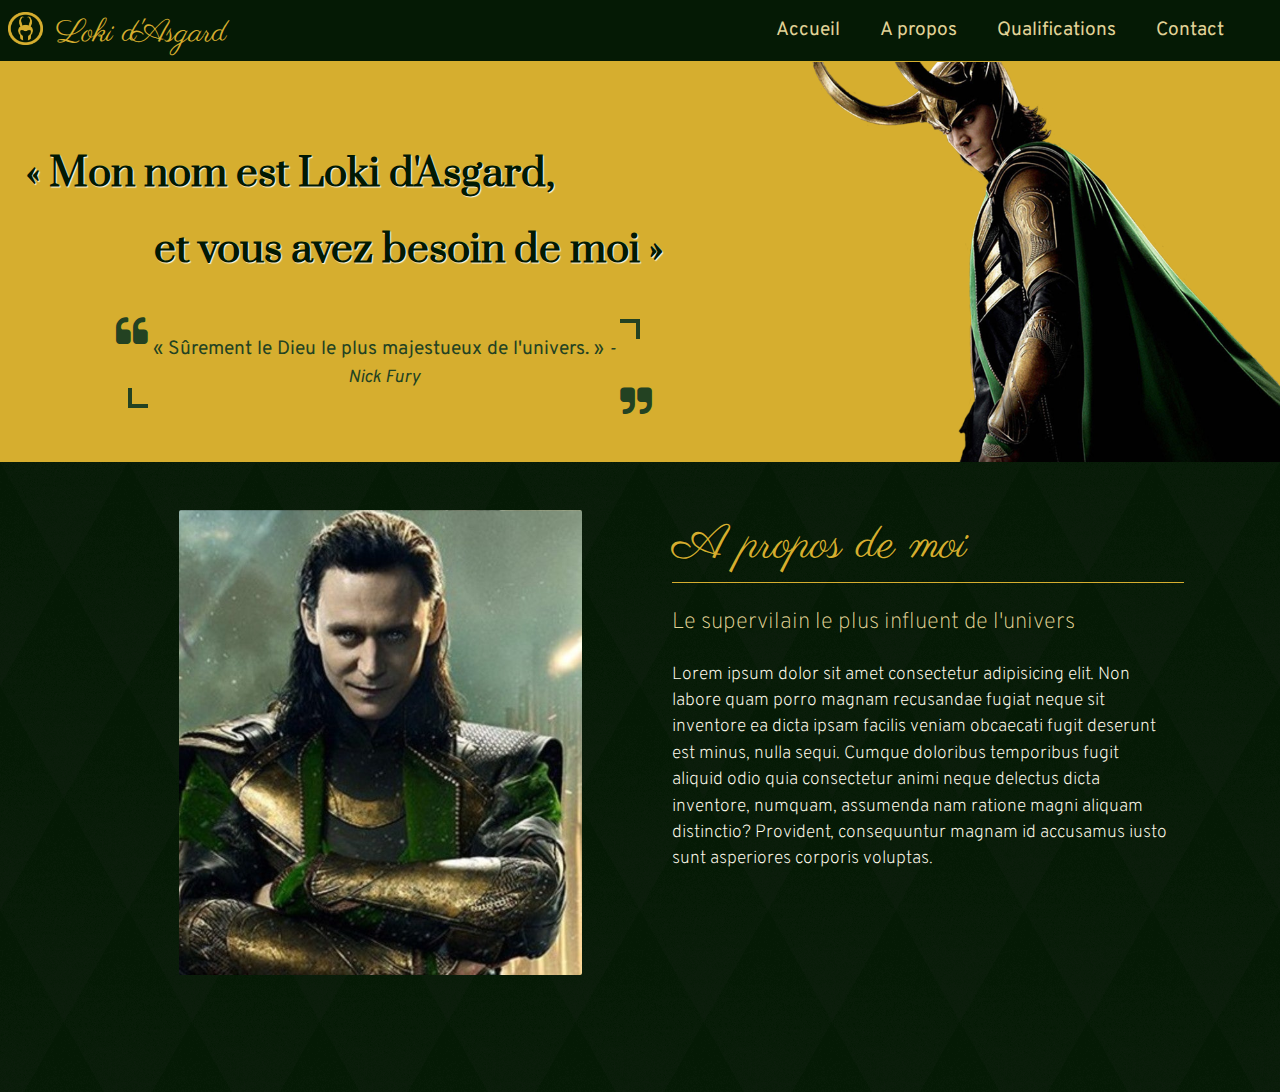
==== index.html @ 4acfa319 "changed quote box" ====
<!DOCTYPE html>
<html lang="en">

<head>
    <meta charset="UTF-8">
    <meta http-equiv="X-UA-Compatible" content="IE=edge">
    <meta name="viewport" content="width=device-width, initial-scale=1.0">
    <link rel="stylesheet" href="style.css">
    <link rel="stylesheet" href="index.css">
    <title>CV de Loki</title>
    <link href="https://fonts.googleapis.com/css2?family=Parisienne&family=Prata&display=swap" rel="stylesheet">
    <link href="https://fonts.googleapis.com/css2?family=Prata&display=swap" rel="stylesheet">
    <link rel="stylesheet" href="https://maxcdn.bootstrapcdn.com/font-awesome/4.3.0/css/font-awesome.min.css">
</head>

<body>
     <nav>
        <div>
            <img src="image/lokicvlogo.png" alt="Logo" width="35" height="35">

            <h1>Loki d'Asgard</h1>
        </div>


        <ul>
            <li><a href="index.html">Accueil </a></li>
            <li><a href="./index.html#about-me">A propos </a></li>
            <li><a href="experience.html">Qualifications </a></li>
            <li><a href="contact.html">Contact </a></li>
        </ul>
    </nav> 
    <header>
        <div class="headerTitle"><h1>« Mon nom est Loki d'Asgard, <br> <span class="titlePart2">et vous avez besoin de moi »</span></h1></div>
        <div class="headerImg"> 
        </div>
        <div class="quoteSpace">
            <blockquote class="quoteSpace">
                « Sûrement le Dieu le plus majestueux de l'univers. »  
                <cite>-  Nick Fury</cite>
            </blockquote>
        </div>
    </header>
    <main id="main"> 
        <div class="background">
        <section id="about-me">
            <div class="aboutmeImg"></div>
            <div class="about-me">
                <h2>A propos de moi</h2>
                <div class="line"></div>
                <h3>Le supervilain le plus influent de l'univers</h3>
                <p>
                    Lorem ipsum dolor sit amet consectetur adipisicing elit. Non labore quam porro magnam recusandae
                    fugiat
                    neque sit inventore ea dicta ipsam facilis veniam obcaecati fugit deserunt est minus, nulla sequi.
                    Cumque doloribus temporibus fugit aliquid odio quia consectetur animi neque delectus dicta
                    inventore,
                    numquam, assumenda nam ratione magni aliquam distinctio? Provident, consequuntur magnam id accusamus
                    iusto sunt asperiores corporis voluptas.
                </p>
            </div>
        </section>
    </div>
    <footer>

    </footer>
</body>

</html>
---- style.css ----
@import url('https://fonts.googleapis.com/css2?family=Overpass:wght@100;300;400&family=Parisienne&display=swap');

:root {
    --primary-color: #051A05;
    --secondary-color: #d6ae2f;
    --secondary-color-transparent: #d6ae2f22;
    --dark: #021902;
    --light: #FFFBEC;
    --intermediate-green: #234222;
    --intermediate-gold: #E1D397;
    
    --title-font: 'Parisienne', cursive;
    --main-font: 'Overpass', sans-serif;

    --main-font-size: 1.1rem;
    --title-font-size: 3rem;
}

* {
    box-sizing: border-box ;
    line-height: 1.5;
}
html {
    scroll-behavior: smooth;
}
body { 
    margin : 0;
    padding: 0;
    color: var(--light);
    font-family: var(--main-font);
    background-color: var(--dark);
    width: 100%;
}

nav {
    background-color: var(--primary-color);   
    display : flex; 
    align-items: center;
    justify-content: space-between;
    text-align: center;
    width: 100%;
    border-bottom: 1px solid var(--secondary-color);
    position: sticky;
    top: 0;
    z-index: 2;
}

nav div {
    display: flex;
    margin-top: 0.5rem;
}

nav img {
    margin-left: 0.5rem ;
    margin-right: 0.8rem;
    display: flex;
    align-items: center;
    padding-top: 2px;
}

nav h1 { 
    color: var(--secondary-color);
    font-family: var(--title-font);
    font-weight: 100;
    margin: 0px; 
    font-size: 2rem;   
    display:flex ;
    justify-content: flex-start;

}

nav ul {
    display: flex; 
    padding-right: 1rem;
    font-family: var(--main-font);
    color: var(--intermediate-gold);
    justify-content: center;
}

nav ul li {
list-style: none;
padding-right: 2.5rem;
font-family: var(--main-font);
font-size: calc(var(--main-font-size) + 0.1rem);
}
nav ul li a {
    color: var(--intermediate-gold);
    text-decoration: none;
    font-family: var(--main-font);
  }
  nav ul li a:hover {
    font-family: var(--main-font);
    color: var(--secondary-color);
  }
---- index.css ----
* {
    box-sizing: border-box;
}

header {
    display: grid;
    grid-template-columns: 60% 40%;
    grid-template-rows: 60% 40%;
    min-height: 20rem;
    margin: 0;
    width: 100%;
    height: 400px;
    background-color: var(--secondary-color);
}

header div{
    margin-right: 10%;
    height: 8rem;
    width: 32rem;
    /* grid-row: 1 / 2;
    grid-column: 1 / 4; */
    margin-left: 10%;
}

.headerTitle {
    margin-top : clamp(3rem, 2rem, 1rem);
    margin-left: 2vw;
    width: auto;
    grid-row: 1 / 2;
    grid-column: 1 / 4;
}

header h1 {
    font-family : 'Prata', serif;
    font-size : clamp(2rem, 3vw, 3rem);
    color: var(--dark);
    text-shadow: 1px 1px 1px var(--light);
    line-height: 2;
}

.titlePart2 {
    margin-left: clamp(5vw, 10vw, 15vw);
}

div.quoteSpace {
    height: 13vh;
    width: 50vw;
    display: flex;
    align-items: center;
    justify-content: center;
    grid-row: 2 / 3;
    grid-column: 1 / 5;
    margin-left: 5vw;
    margin-top: 0.7rem;
    margin-bottom: 2rem;
}

blockquote.quoteSpace {
    font-size: 1.2rem;
    position: relative; 
    text-align: center;
    padding: 1rem 1.2rem;
    width: 80%; 
    color: var(--intermediate-green);
    margin: 1rem auto 2rem;
    background:
    linear-gradient(to right, var(--intermediate-green) 4px, transparent 4px) 0 100%,
    linear-gradient(to left, var(--intermediate-green) 4px, transparent 4px) 100% 0,
    linear-gradient(to bottom, var(--intermediate-green) 4px, transparent 4px) 100% 0,
    linear-gradient(to top, var(--intermediate-green) 4px, transparent 4px) 0 100%;
    background-repeat: no-repeat;
    background-size: 20px 20px;
}

blockquote.quoteSpace:before,
blockquote.quoteSpace:after{
    font-family: FontAwesome;
    position: absolute;
    color: var(--intermediate-green);
    font-size: 34px;
}

blockquote.quoteSpace:before{
    content: "\f10d";
    top: -12px;
    margin-right: -20px;
    right: 100%;
}

blockquote.quoteSpace:after{
    content: "\f10e";
    margin-left: -20px;
    left: 100%;  
    top: auto;
    bottom: -20px;
}

cite {
    font-size: 1.1rem;
}

/* .quoteSpace span {
    color: var(--intermediate-green);
    margin: 0;
    width: 40vw;
    max-height: 5rem;
    font-size: 1.2rem;
} */

.quoteSpace:hover {
    opacity: 100%;
}

div.headerImg {
    background-image: url(image/Loki-headerleft.png);
    background-repeat: no-repeat;
    background-size: cover;
    width: 100%;
    height: 100%;
    background-position: center;
    grid-column: 2 / 3;
    grid-row: 1 / 4;
    margin: 0;
}

section#about-me {
    display: grid;
    grid-template-columns: 50% 50%;
    grid-template-rows: 100%;   
    height: 70vh;
    width: 90%;
    margin-left: 5%;
    gap: 2rem;
    padding-top: 3rem;
}

.aboutmeImg {
    grid-column: 1 / 2;
    background-image: url(image/loki-1.jpg);
    background-size: cover;
    background-position: center;
    width: 70%;
    height: 80%;
    border-radius: 2px;
    margin-left: 20%;
}
.about-me h2 {
    font-size: var(--title-font-size);
    font-family: var(--title-font);
    color: var(--secondary-color);
    font-weight: 100;
    margin: 0;
    text-shadow: 0.5px 1px 1px var(--dark); 
}

.about-me h3 {
    font-size: calc(var(--main-font-size) + 0.3rem);
    font-family: var(--main-font);
    color: var(--intermediate-gold);
    font-weight: 150;
    text-shadow: 0.5px 1px 1px var(--dark);
}

section#about-me p {
    font-family: var(--main-font);
    max-width: 45ch;
    font-size: var(--main-font-size);
    font-weight: 200;
}

div.background {
    background-image: url(image/white-diamond-dark.png);
    background-color: var(--primary-color);
} 

.line {
    height: 1.5px;
    width: 40vw;
    background-color: var(--secondary-color);
    text-shadow: 0.5px 1px 1px var(--dark);
}
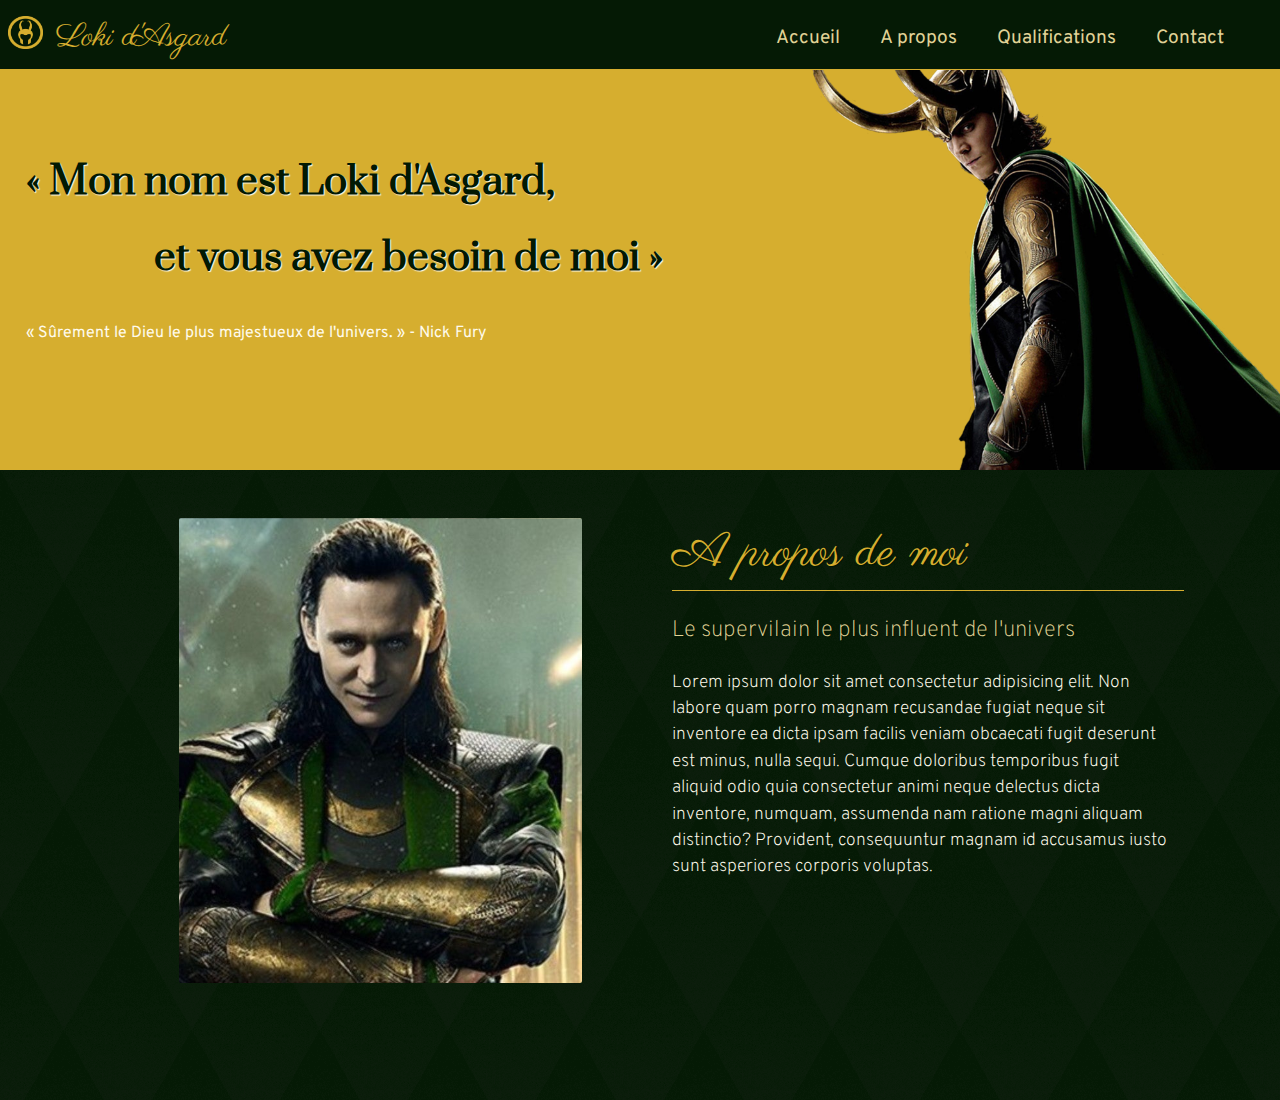
==== commit 62ed4ef6: "quelques changement dans la nav pour le passage au responsive" ====
--- a/index.html
+++ b/index.html
@@ -10,59 +10,61 @@
     <title>CV de Loki</title>
     <link href="https://fonts.googleapis.com/css2?family=Parisienne&family=Prata&display=swap" rel="stylesheet">
     <link href="https://fonts.googleapis.com/css2?family=Prata&display=swap" rel="stylesheet">
-    <link rel="stylesheet" href="https://maxcdn.bootstrapcdn.com/font-awesome/4.3.0/css/font-awesome.min.css">
 </head>
 
 <body>
-     <nav>
+    <nav>
         <div>
             <img src="image/lokicvlogo.png" alt="Logo" width="35" height="35">
 
             <h1>Loki d'Asgard</h1>
         </div>
 
-
-        <ul>
-            <li><a href="index.html">Accueil </a></li>
-            <li><a href="./index.html#about-me">A propos </a></li>
-            <li><a href="experience.html">Qualifications </a></li>
-            <li><a href="contact.html">Contact </a></li>
-        </ul>
-    </nav> 
+        <div>
+            <ul>
+                <li><a href="index.html">Accueil </a></li>
+                <li><a href="./index.html#about-me">A propos </a></li>
+                <li><a href="experience.html">Qualifications </a></li>
+                <li><a href="contact.html">Contact </a></li>
+            </ul>
+        </div>
+    </nav>
     <header>
-        <div class="headerTitle"><h1>« Mon nom est Loki d'Asgard, <br> <span class="titlePart2">et vous avez besoin de moi »</span></h1></div>
-        <div class="headerImg"> 
+        <div class="headerTitle">
+            <h1>« Mon nom est Loki d'Asgard, <br> <span class="titlePart2">et vous avez besoin de moi »</span></h1>
+        </div>
+        <div class="headerImg">
         </div>
         <div class="quoteSpace">
-            <blockquote class="quoteSpace">
-                « Sûrement le Dieu le plus majestueux de l'univers. »  
-                <cite>-  Nick Fury</cite>
-            </blockquote>
+            <span>« Sûrement le Dieu le plus majestueux de l'univers. » <span class="italic">- Nick Fury</span></span>
         </div>
     </header>
-    <main id="main"> 
+    <main id="main">
         <div class="background">
-        <section id="about-me">
-            <div class="aboutmeImg"></div>
-            <div class="about-me">
-                <h2>A propos de moi</h2>
-                <div class="line"></div>
-                <h3>Le supervilain le plus influent de l'univers</h3>
-                <p>
-                    Lorem ipsum dolor sit amet consectetur adipisicing elit. Non labore quam porro magnam recusandae
-                    fugiat
-                    neque sit inventore ea dicta ipsam facilis veniam obcaecati fugit deserunt est minus, nulla sequi.
-                    Cumque doloribus temporibus fugit aliquid odio quia consectetur animi neque delectus dicta
-                    inventore,
-                    numquam, assumenda nam ratione magni aliquam distinctio? Provident, consequuntur magnam id accusamus
-                    iusto sunt asperiores corporis voluptas.
-                </p>
-            </div>
-        </section>
-    </div>
-    <footer>
+            <section id="about-me">
+                <div class="aboutmeImg"></div>
+                <div class="about-me">
+                    <h2>A propos de moi</h2>
+                    <div class="line"></div>
+                    <h3>Le supervilain le plus influent de l'univers</h3>
+                    <p>
+                        Lorem ipsum dolor sit amet consectetur adipisicing elit. Non labore quam porro magnam recusandae
+                        fugiat
+                        neque sit inventore ea dicta ipsam facilis veniam obcaecati fugit deserunt est minus, nulla
+                        sequi.
+                        Cumque doloribus temporibus fugit aliquid odio quia consectetur animi neque delectus dicta
+                        inventore,
+                        numquam, assumenda nam ratione magni aliquam distinctio? Provident, consequuntur magnam id
+                        accusamus
+                        iusto sunt asperiores corporis voluptas.
+                    </p>
+                </div>
+            </section>
+        </div>
+        <footer>
 
-    </footer>
+        </footer>
+
 </body>
 
 </html>--- a/style.css
+++ b/style.css
@@ -1,5 +1,4 @@
 @import url('https://fonts.googleapis.com/css2?family=Overpass:wght@100;300;400&family=Parisienne&display=swap');
-
 :root {
     --primary-color: #051A05;
     --secondary-color: #d6ae2f;
@@ -8,36 +7,34 @@
     --light: #FFFBEC;
     --intermediate-green: #234222;
     --intermediate-gold: #E1D397;
-    
     --title-font: 'Parisienne', cursive;
     --main-font: 'Overpass', sans-serif;
-
     --main-font-size: 1.1rem;
     --title-font-size: 3rem;
 }
 
 * {
-    box-sizing: border-box ;
+    box-sizing: border-box;
     line-height: 1.5;
 }
+
 html {
     scroll-behavior: smooth;
 }
-body { 
-    margin : 0;
+
+body {
+    margin: 0;
     padding: 0;
     color: var(--light);
     font-family: var(--main-font);
-    background-color: var(--dark);
     width: 100%;
 }
 
 nav {
-    background-color: var(--primary-color);   
-    display : flex; 
+    background-color: var(--primary-color);
+    display: flex;
     align-items: center;
     justify-content: space-between;
-    text-align: center;
     width: 100%;
     border-bottom: 1px solid var(--secondary-color);
     position: sticky;
@@ -47,48 +44,85 @@
 
 nav div {
     display: flex;
-    margin-top: 0.5rem;
 }
 
 nav img {
-    margin-left: 0.5rem ;
+    margin-left: 0.5rem;
     margin-right: 0.8rem;
     display: flex;
     align-items: center;
     padding-top: 2px;
 }
 
-nav h1 { 
+nav h1 {
     color: var(--secondary-color);
     font-family: var(--title-font);
     font-weight: 100;
-    margin: 0px; 
-    font-size: 2rem;   
-    display:flex ;
+    margin: 0px;
+    font-size: 2rem;
+    display: flex;
     justify-content: flex-start;
-
 }
 
 nav ul {
-    display: flex; 
-    padding-right: 1rem;
-    font-family: var(--main-font);
-    color: var(--intermediate-gold);
-    justify-content: center;
+    display: none;
 }
 
-nav ul li {
-list-style: none;
-padding-right: 2.5rem;
-font-family: var(--main-font);
-font-size: calc(var(--main-font-size) + 0.1rem);
-}
-nav ul li a {
-    color: var(--intermediate-gold);
-    text-decoration: none;
-    font-family: var(--main-font);
-  }
-  nav ul li a:hover {
-    font-family: var(--main-font);
-    color: var(--secondary-color);
-  }+@media screen and (min-width: 800px) {
+    nav {
+        background-color: var(--primary-color);
+        display: flex;
+        align-items: center;
+        justify-content: space-between;
+        width: 100%;
+        border-bottom: 1px solid var(--secondary-color);
+        position: sticky;
+        top: 0;
+        z-index: 2;
+    }
+    nav div {
+        display: flex;
+        margin-top: 0.5rem;
+    }
+    nav img {
+        margin-left: 0.5rem;
+        margin-right: 0.8rem;
+        display: flex;
+        align-items: center;
+        padding-top: 2px;
+    }
+    nav h1 {
+        color: var(--secondary-color);
+        font-family: var(--title-font);
+        font-weight: 100;
+        margin: 0px;
+        font-size: 2rem;
+        display: flex;
+        justify-content: flex-start;
+    }
+    nav ul {
+        display: flex;
+        padding-right: 1rem;
+        font-family: var(--main-font);
+        color: var(--intermediate-gold);
+        justify-content: center;
+    }
+    nav ul li {
+        list-style: none;
+        padding-right: 2.5rem;
+        font-family: var(--main-font);
+        font-size: calc(var(--main-font-size) + 0.1rem);
+    }
+    nav ul li a {
+        color: var(--intermediate-gold);
+        text-decoration: none;
+        font-family: var(--main-font);
+    }
+    nav ul li a:hover {
+        font-family: var(--main-font);
+        color: var(--secondary-color);
+    }
+    .burger {
+        display: none;
+    }
+}--- a/index.css
+++ b/index.css
@@ -44,13 +44,10 @@
 
 div.quoteSpace {
     height: 13vh;
-    width: 50vw;
-    display: flex;
-    align-items: center;
-    justify-content: center;
+    width: 55vw;
     grid-row: 2 / 3;
     grid-column: 1 / 5;
-    margin-left: 5vw;
+    margin-left: 2vw;
     margin-top: 0.7rem;
     margin-bottom: 2rem;
 }
@@ -60,24 +57,16 @@
     position: relative; 
     text-align: center;
     padding: 1rem 1.2rem;
-    width: 80%; 
+    width: 85%; 
     color: var(--intermediate-green);
     margin: 1rem auto 2rem;
     background:
-    linear-gradient(to right, var(--intermediate-green) 4px, transparent 4px) 0 100%,
-    linear-gradient(to left, var(--intermediate-green) 4px, transparent 4px) 100% 0,
+    linear-gradient(to right, var(--intermediate-green) 4px, transparent 4px) 0% 100%,
+    linear-gradient(to left, var(--intermediate-green) 4px, transparent 4px) 100% 0%,
     linear-gradient(to bottom, var(--intermediate-green) 4px, transparent 4px) 100% 0,
     linear-gradient(to top, var(--intermediate-green) 4px, transparent 4px) 0 100%;
     background-repeat: no-repeat;
-    background-size: 20px 20px;
-}
-
-blockquote.quoteSpace:before,
-blockquote.quoteSpace:after{
-    font-family: FontAwesome;
-    position: absolute;
-    color: var(--intermediate-green);
-    font-size: 34px;
+    background-size: 1rem 1rem;
 }
 
 blockquote.quoteSpace:before{
@@ -95,17 +84,17 @@
     bottom: -20px;
 }
 
+blockquote.quoteSpace:before,
+blockquote.quoteSpace:after{
+    font-family: FontAwesome;
+    position: absolute;
+    color: var(--intermediate-green);
+    font-size: 2rem;
+}
+
 cite {
     font-size: 1.1rem;
 }
-
-/* .quoteSpace span {
-    color: var(--intermediate-green);
-    margin: 0;
-    width: 40vw;
-    max-height: 5rem;
-    font-size: 1.2rem;
-} */
 
 .quoteSpace:hover {
     opacity: 100%;
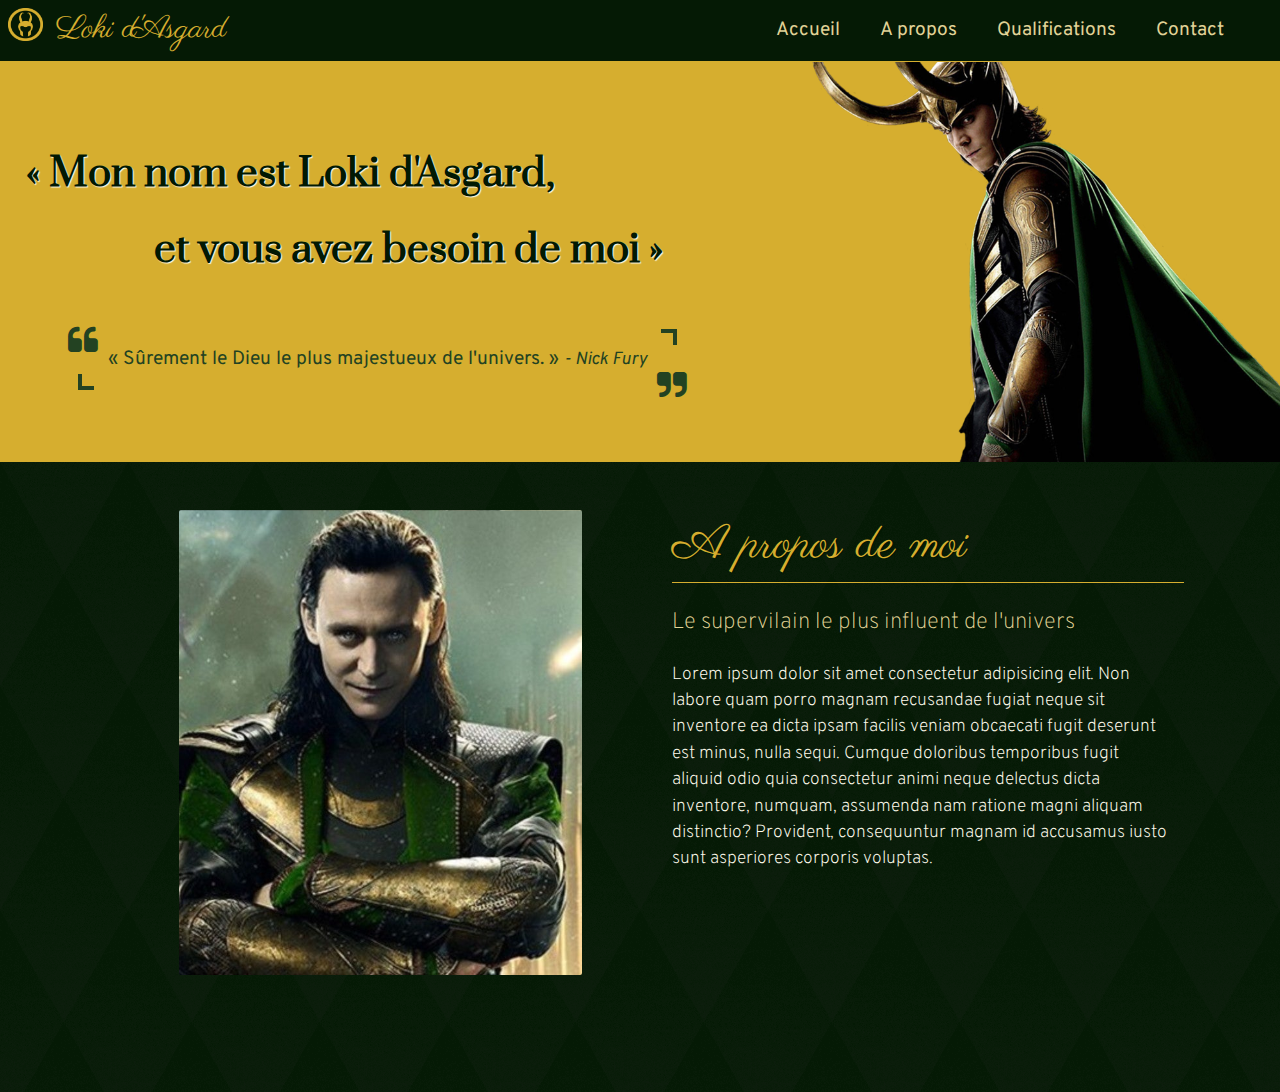
==== commit a6416978: "resolved conflict" ====
--- a/index.html
+++ b/index.html
@@ -10,6 +10,7 @@
     <title>CV de Loki</title>
     <link href="https://fonts.googleapis.com/css2?family=Parisienne&family=Prata&display=swap" rel="stylesheet">
     <link href="https://fonts.googleapis.com/css2?family=Prata&display=swap" rel="stylesheet">
+    <link rel="stylesheet" href="https://maxcdn.bootstrapcdn.com/font-awesome/4.3.0/css/font-awesome.min.css">
 </head>
 
 <body>
@@ -36,7 +37,10 @@
         <div class="headerImg">
         </div>
         <div class="quoteSpace">
-            <span>« Sûrement le Dieu le plus majestueux de l'univers. » <span class="italic">- Nick Fury</span></span>
+            <blockquote class="quoteSpace">
+                « Sûrement le Dieu le plus majestueux de l'univers. »  
+                <cite>-  Nick Fury</cite>
+            </blockquote>
         </div>
     </header>
     <main id="main">
--- a/style.css
+++ b/style.css
@@ -82,7 +82,6 @@
     }
     nav div {
         display: flex;
-        margin-top: 0.5rem;
     }
     nav img {
         margin-left: 0.5rem;
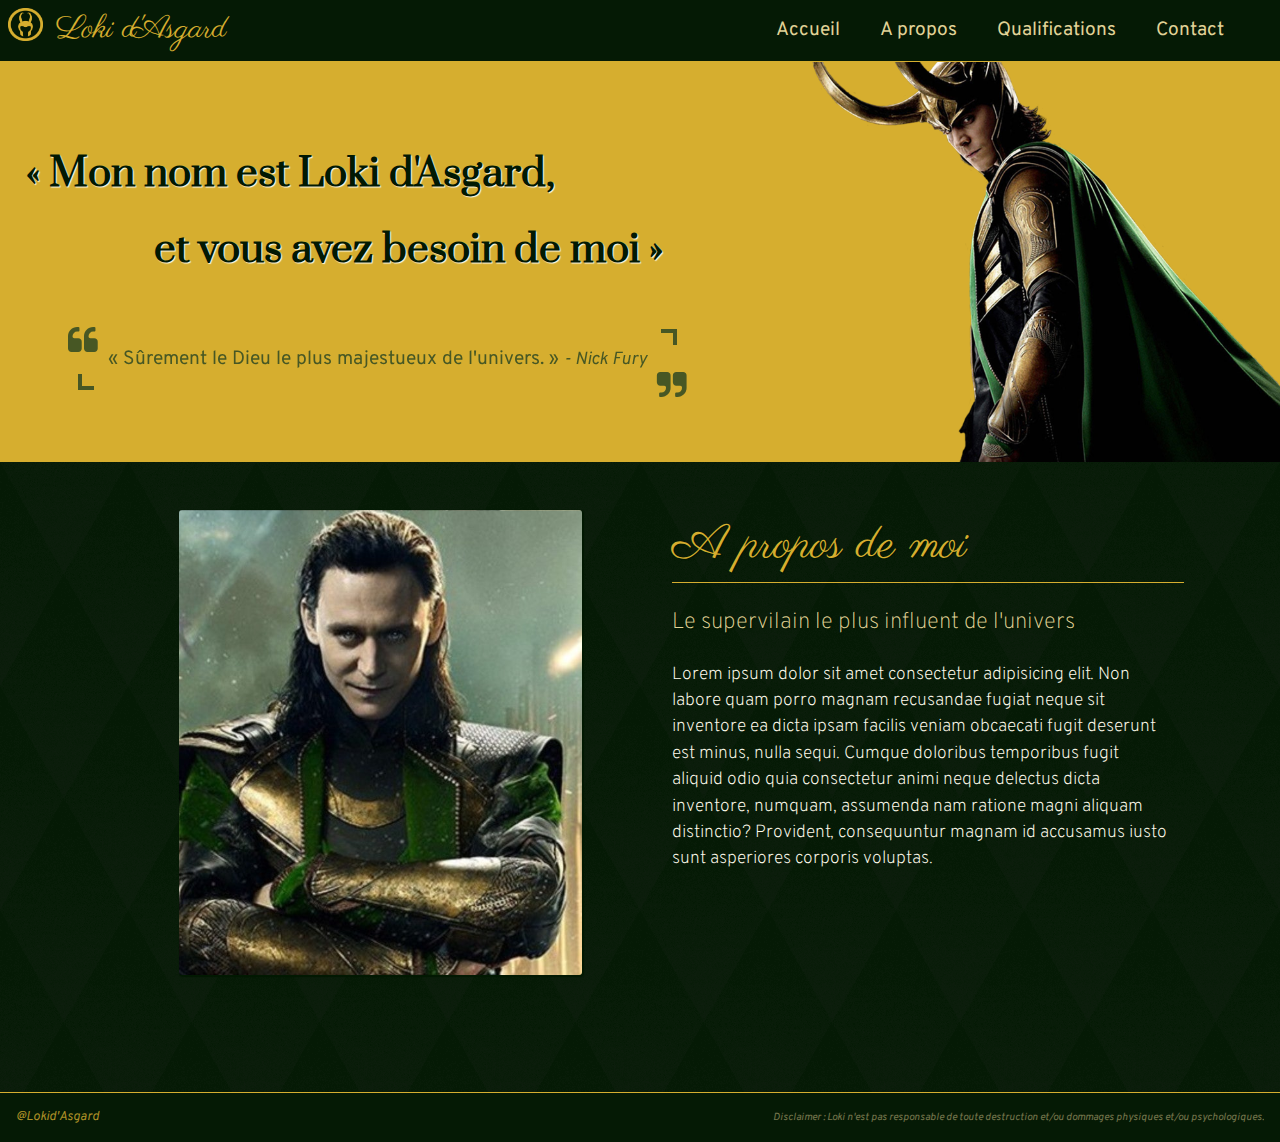
==== commit 028db053: "added footer and animation on header" ====
--- a/index.html
+++ b/index.html
@@ -66,7 +66,8 @@
             </section>
         </div>
         <footer>
-
+            <p class="footerAt">@Lokid'Asgard</p>
+            <p class="disclaimer">Disclaimer : Loki n'est pas responsable de toute destruction et/ou dommages physiques et/ou psychologiques.</p>
         </footer>
 
 </body>
--- a/style.css
+++ b/style.css
@@ -68,6 +68,33 @@
     display: none;
 }
 
+footer {
+    background-color: var(--primary-color);
+    display: flex;
+    align-items: center;
+    justify-content: space-between;
+    width: 100%;
+    height: 50px;
+    border-top: 1px solid var(--secondary-color);
+    z-index: 2;
+    font-style: italic;
+}
+
+.disclaimer {
+    color: var(--intermediate-gold);
+    font-size: clamp(0.2rem, 0.8vw, 0.9rem);
+    opacity: 50%;
+    margin-right: 1rem;
+    margin-left: 1rem;
+}
+
+.footerAt {
+    color: var(--secondary-color);
+    opacity: 80%;
+    margin-left: 1rem;
+    font-size: clamp(0.5rem, 1vw, 1rem);
+
+}
 @media screen and (min-width: 800px) {
     nav {
         background-color: var(--primary-color);
--- a/index.css
+++ b/index.css
@@ -17,8 +17,6 @@
     margin-right: 10%;
     height: 8rem;
     width: 32rem;
-    /* grid-row: 1 / 2;
-    grid-column: 1 / 4; */
     margin-left: 10%;
 }
 
@@ -29,13 +27,17 @@
     grid-row: 1 / 2;
     grid-column: 1 / 4;
 }
-
+header h1:hover{
+    transform: scale(1.02);
+  }
+  
 header h1 {
     font-family : 'Prata', serif;
     font-size : clamp(2rem, 3vw, 3rem);
     color: var(--dark);
     text-shadow: 1px 1px 1px var(--light);
     line-height: 2;
+    transition: transform 0.7s;
 }
 
 .titlePart2 {
@@ -67,6 +69,10 @@
     linear-gradient(to top, var(--intermediate-green) 4px, transparent 4px) 0 100%;
     background-repeat: no-repeat;
     background-size: 1rem 1rem;
+    opacity: 80%;
+}
+blockquote.quoteSpace:hover{
+    opacity: 90%;
 }
 
 blockquote.quoteSpace:before{
@@ -130,8 +136,9 @@
     background-position: center;
     width: 70%;
     height: 80%;
-    border-radius: 2px;
+    border-radius: 3px;
     margin-left: 20%;
+    box-shadow: 1px 1px 1px 1px var(--dark);
 }
 .about-me h2 {
     font-size: var(--title-font-size);
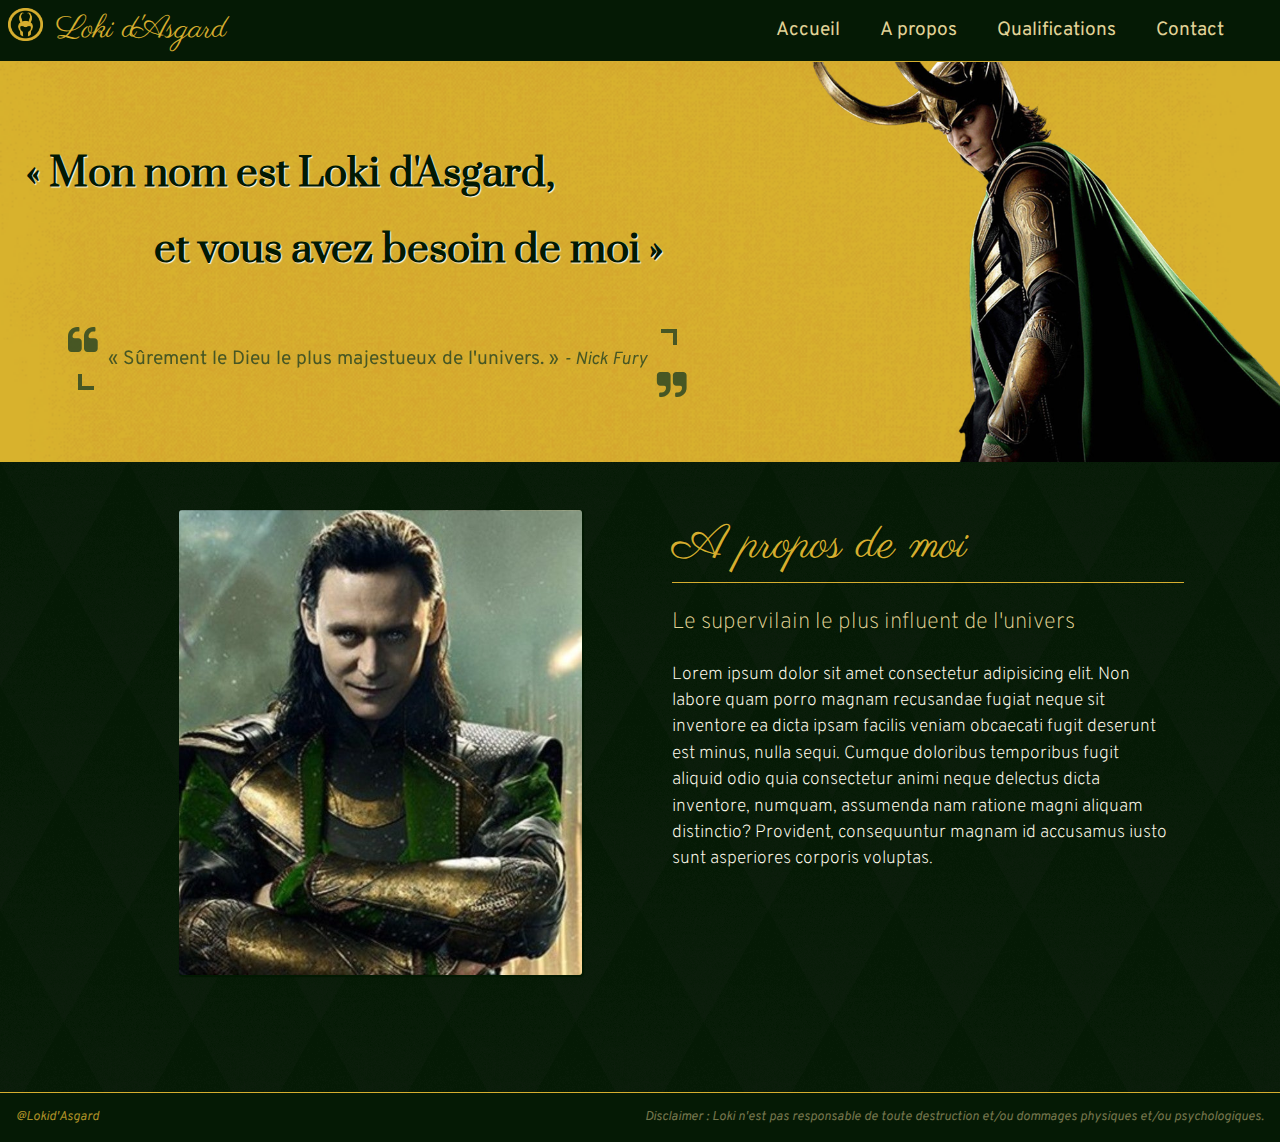
==== commit 147d8568: "Merge pull request #36 from Chloebert/nav" ====
--- a/index.html
+++ b/index.html
@@ -14,7 +14,9 @@
 </head>
 
 <body>
+    <div class="mobile" onclick="closeMenuMobile()"></div>
     <nav>
+
         <div>
             <img src="image/lokicvlogo.png" alt="Logo" width="35" height="35">
 
@@ -27,7 +29,20 @@
                 <li><a href="./index.html#about-me">A propos </a></li>
                 <li><a href="experience.html">Qualifications </a></li>
                 <li><a href="contact.html">Contact </a></li>
+                <div class="close" onclick="closeMenuMobile()">
+                    <svg xmlns="http://www.w3.org/2000/svg" class="h-6 w-6" fill="none" viewBox="0 0 24 24"
+                        stroke="currentColor" stroke-width="2">
+                        <path stroke-linecap="round" stroke-linejoin="round" d="M6 18L18 6M6 6l12 12" />
+                    </svg>
+                </div>
             </ul>
+
+        </div>
+        <div class="burger" onclick="openMenuMobile()">
+            <svg xmlns="http://www.w3.org/2000/svg" class="h-6 w-6" fill="none" viewBox="0 0 24 24"
+                stroke="currentColor" stroke-width="2">
+                <path stroke-linecap="round" stroke-linejoin="round" d="M4 6h16M4 12h16M4 18h16" />
+            </svg>
         </div>
     </nav>
     <header>
@@ -38,8 +53,8 @@
         </div>
         <div class="quoteSpace">
             <blockquote class="quoteSpace">
-                « Sûrement le Dieu le plus majestueux de l'univers. »  
-                <cite>-  Nick Fury</cite>
+                « Sûrement le Dieu le plus majestueux de l'univers. »
+                <cite>- Nick Fury</cite>
             </blockquote>
         </div>
     </header>
@@ -67,9 +82,10 @@
         </div>
         <footer>
             <p class="footerAt">@Lokid'Asgard</p>
-            <p class="disclaimer">Disclaimer : Loki n'est pas responsable de toute destruction et/ou dommages physiques et/ou psychologiques.</p>
+            <p class="disclaimer">Disclaimer : Loki n'est pas responsable de toute destruction et/ou dommages physiques
+                et/ou psychologiques.</p>
         </footer>
-
+        <script src="burger.js"></script>
 </body>
 
 </html>--- a/style.css
+++ b/style.css
@@ -30,6 +30,8 @@
     width: 100%;
 }
 
+
+
 nav {
     background-color: var(--primary-color);
     display: flex;
@@ -65,8 +67,39 @@
 }
 
 nav ul {
+    display: flex;
+    padding-right: 1rem;
+    font-family: var(--main-font);
+    color: var(--intermediate-gold);
+    justify-content: center;
+}
+nav ul li {
+    list-style: none;
+    padding-right: 2.5rem;
+    font-family: var(--main-font);
+    font-size: calc(var(--main-font-size) + 0.1rem);
+}
+nav ul li a {
+    color: var(--intermediate-gold);
+    text-decoration: none;
+    font-family: var(--main-font);
+}
+nav ul li a:hover {
+    font-family: var(--main-font);
+    color: var(--secondary-color);
+}
+.burger {
     display: none;
 }
+.burger svg {
+    stroke: var(--secondary-color);
+    width: 2.5rem;
+    height: 2.5rem;
+}
+.close {
+    display: none;
+}
+
 
 footer {
     background-color: var(--primary-color);
@@ -82,7 +115,7 @@
 
 .disclaimer {
     color: var(--intermediate-gold);
-    font-size: clamp(0.2rem, 0.8vw, 0.9rem);
+    font-size: clamp(0.3rem, 1vw, 0.9rem);
     opacity: 50%;
     margin-right: 1rem;
     margin-left: 1rem;
@@ -95,60 +128,103 @@
     font-size: clamp(0.5rem, 1vw, 1rem);
 
 }
-@media screen and (min-width: 800px) {
-    nav {
+@media screen and (max-width: 800px) {
+    .burger{
+        display: block;
+        cursor: pointer;
+    }
+    nav ul {
+        position: fixed;
+        top: 0;
+        right: 0;
+        width: 300px;
+        height: 100vh;
+        background-color: var(--intermediate-gold);
+        margin: 0;
+        display: flex;
+        align-items: center;
+        justify-content: center;
+        flex-direction: column;
+        display: none;
+    }
+    nav ul.open {
+        display: flex;
+        animation: transformMenu 300ms ease-in-out forwards;
+    }
+    @keyframes transformMenu {
+        0% {
+            transform: translateX(100%);
+        }
+        100% {
+            transform: initial;
+        }
+        
+    }
+    nav ul li {
+        
+        margin-right: 0;
+        margin-bottom: 3rem;
+    }
+    nav ul li a {
+        color: var(--dark);
+        font-size: var(--main-font-size);
+    }
+
+    .close {
+        display: block;
+       
+    }
+    .close svg {
+        stroke: var(--dark);
+        width: 2rem;
+        height: 2rem;
+        position: absolute;
+        top: 1rem;
+        right: 1rem;
+        cursor: pointer;
+    }
+    .mobile {
+        position: fixed;
+        top: 0;
+        left: 0;
+        width: 100vw;
+        height: 100vh;
+        background-color: rgba(0, 0, 0, 0.6);
+        display: none;
+
+    }
+    .mobile.open {
+        display: block;
+    }
+
+}
+
+@media screen and (max-width: 800px){
+    footer {
         background-color: var(--primary-color);
         display: flex;
         align-items: center;
         justify-content: space-between;
         width: 100%;
-        border-bottom: 1px solid var(--secondary-color);
-        position: sticky;
-        top: 0;
+        height: 50px;
+        border-top: 1px solid var(--secondary-color);
         z-index: 2;
-    }
-    nav div {
-        display: flex;
-    }
-    nav img {
+        font-style: italic;
+    }
+    
+    .disclaimer {
+        color: var(--intermediate-gold);
+        font-size: clamp(0.5rem, 5vw, 0.6rem);
+        opacity: 50%;
+        margin-right: 0.5rem;
+        margin-left: 1rem;
+    }
+    
+    .footerAt {
+        color: var(--secondary-color);
+        opacity: 80%;
         margin-left: 0.5rem;
-        margin-right: 0.8rem;
-        display: flex;
-        align-items: center;
-        padding-top: 2px;
-    }
-    nav h1 {
-        color: var(--secondary-color);
-        font-family: var(--title-font);
-        font-weight: 100;
-        margin: 0px;
-        font-size: 2rem;
-        display: flex;
-        justify-content: flex-start;
-    }
-    nav ul {
-        display: flex;
-        padding-right: 1rem;
-        font-family: var(--main-font);
-        color: var(--intermediate-gold);
-        justify-content: center;
-    }
-    nav ul li {
-        list-style: none;
-        padding-right: 2.5rem;
-        font-family: var(--main-font);
-        font-size: calc(var(--main-font-size) + 0.1rem);
-    }
-    nav ul li a {
-        color: var(--intermediate-gold);
-        text-decoration: none;
-        font-family: var(--main-font);
-    }
-    nav ul li a:hover {
-        font-family: var(--main-font);
-        color: var(--secondary-color);
-    }
-    .burger {
-        display: none;
+        font-size: clamp(0.5rem, 10vw, 0.8rem);
+
     }
 }--- a/index.css
+++ b/index.css
@@ -11,6 +11,8 @@
     width: 100%;
     height: 400px;
     background-color: var(--secondary-color);
+    background-image: url(image/backgroundheader.png);
+    background-size: cover;
 }
 
 header div{
@@ -127,6 +129,7 @@
     margin-left: 5%;
     gap: 2rem;
     padding-top: 3rem;
+    z-index: 1;
 }
 
 .aboutmeImg {
@@ -174,4 +177,63 @@
     width: 40vw;
     background-color: var(--secondary-color);
     text-shadow: 0.5px 1px 1px var(--dark);
-}+}
+
+@media screen and (max-width: 800px) {
+    header {
+        display: flex;
+        flex-direction: column;
+        align-items: center;
+        height: 900px;
+        overflow: hidden;
+    }
+    div.headerImg {
+        padding-top: 65rem;
+        background-size: cover;
+        z-index: 0;
+    }
+    .headerTitle {
+        margin-top : 0;
+        width: auto;
+        text-align: center;
+        z-index: 1;
+    }
+    header h1 {
+        font-family : 'Prata', serif;
+        font-size : clamp(2.1rem, 3vw, 4rem);
+        color: var(--dark);
+        text-shadow: 1px 2px 1px var(--light);
+        line-height: 2;
+        transition: transform 0.7s;
+    }
+    
+    .titlePart2 {
+        margin-left: 0;
+    }
+    div.quoteSpace {
+       display: none;
+    }
+    section#about-me {
+        display: flex;
+        flex-direction: column;
+        text-align: center;
+        justify-content: center;
+        align-items: center;
+        overflow: hidden;
+        height: 55rem;
+    }
+    .aboutmeImg {
+        background-size: cover;
+        width: 100%;
+        height: 100%;
+        margin-left: 0;
+        padding-bottom: 0;
+    }
+
+    .line {
+        height: 1.5px;
+        width: 90vw;
+        background-color: var(--secondary-color);
+        text-shadow: 0.5px 1px 1px var(--dark);
+    }
+    }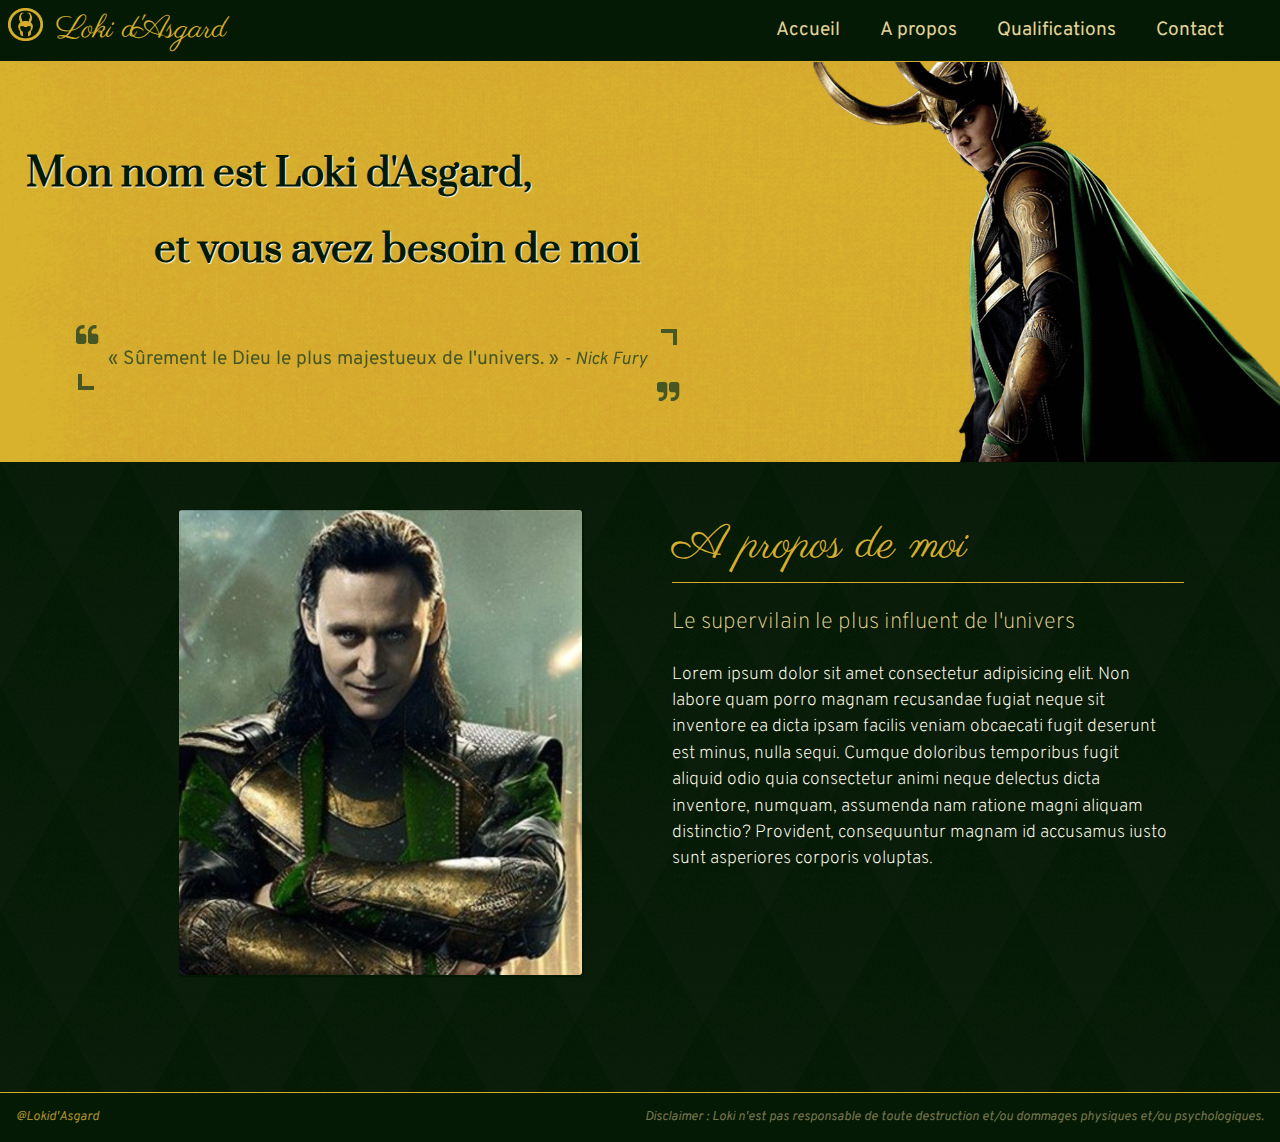
==== commit 6ef95854: "Merge pull request #40 from Chloebert/responsive-about2" ====
--- a/index.html
+++ b/index.html
@@ -47,7 +47,7 @@
     </nav>
     <header>
         <div class="headerTitle">
-            <h1>« Mon nom est Loki d'Asgard, <br> <span class="titlePart2">et vous avez besoin de moi »</span></h1>
+            <h1> Mon nom est Loki d'Asgard, <br> <span class="titlePart2">et vous avez besoin de moi</span></h1>
         </div>
         <div class="headerImg">
         </div>
@@ -66,7 +66,8 @@
                     <h2>A propos de moi</h2>
                     <div class="line"></div>
                     <h3>Le supervilain le plus influent de l'univers</h3>
-                    <p>
+                    <div class="about-me-text"> 
+                        <p>
                         Lorem ipsum dolor sit amet consectetur adipisicing elit. Non labore quam porro magnam recusandae
                         fugiat
                         neque sit inventore ea dicta ipsam facilis veniam obcaecati fugit deserunt est minus, nulla
@@ -77,6 +78,8 @@
                         accusamus
                         iusto sunt asperiores corporis voluptas.
                     </p>
+                </div>
+                    </div>
                 </div>
             </section>
         </div>
--- a/style.css
+++ b/style.css
@@ -20,6 +20,7 @@
 
 html {
     scroll-behavior: smooth;
+    height: 100%;
 }
 
 body {
@@ -28,9 +29,10 @@
     color: var(--light);
     font-family: var(--main-font);
     width: 100%;
-}
-
-
+    display: flex;
+    flex-direction: column;
+    min-height: 100vh;
+}
 
 nav {
     background-color: var(--primary-color);
@@ -100,7 +102,6 @@
     display: none;
 }
 
-
 footer {
     background-color: var(--primary-color);
     display: flex;
@@ -109,8 +110,8 @@
     width: 100%;
     height: 50px;
     border-top: 1px solid var(--secondary-color);
-    z-index: 2;
     font-style: italic;
+    margin-top:auto; 
 }
 
 .disclaimer {
@@ -137,7 +138,7 @@
         position: fixed;
         top: 0;
         right: 0;
-        width: 300px;
+        width: 60%;
         height: 100vh;
         background-color: var(--intermediate-gold);
         margin: 0;
--- a/index.css
+++ b/index.css
@@ -97,7 +97,7 @@
     font-family: FontAwesome;
     position: absolute;
     color: var(--intermediate-green);
-    font-size: 2rem;
+    font-size: 1.5rem;
 }
 
 cite {
@@ -213,6 +213,7 @@
     div.quoteSpace {
        display: none;
     }
+    
     section#about-me {
         display: flex;
         flex-direction: column;
@@ -230,6 +231,11 @@
         padding-bottom: 0;
     }
 
+    .about-me div {
+        width: 100%;
+        text-align: center;
+    }
+
     .line {
         height: 1.5px;
         width: 90vw;
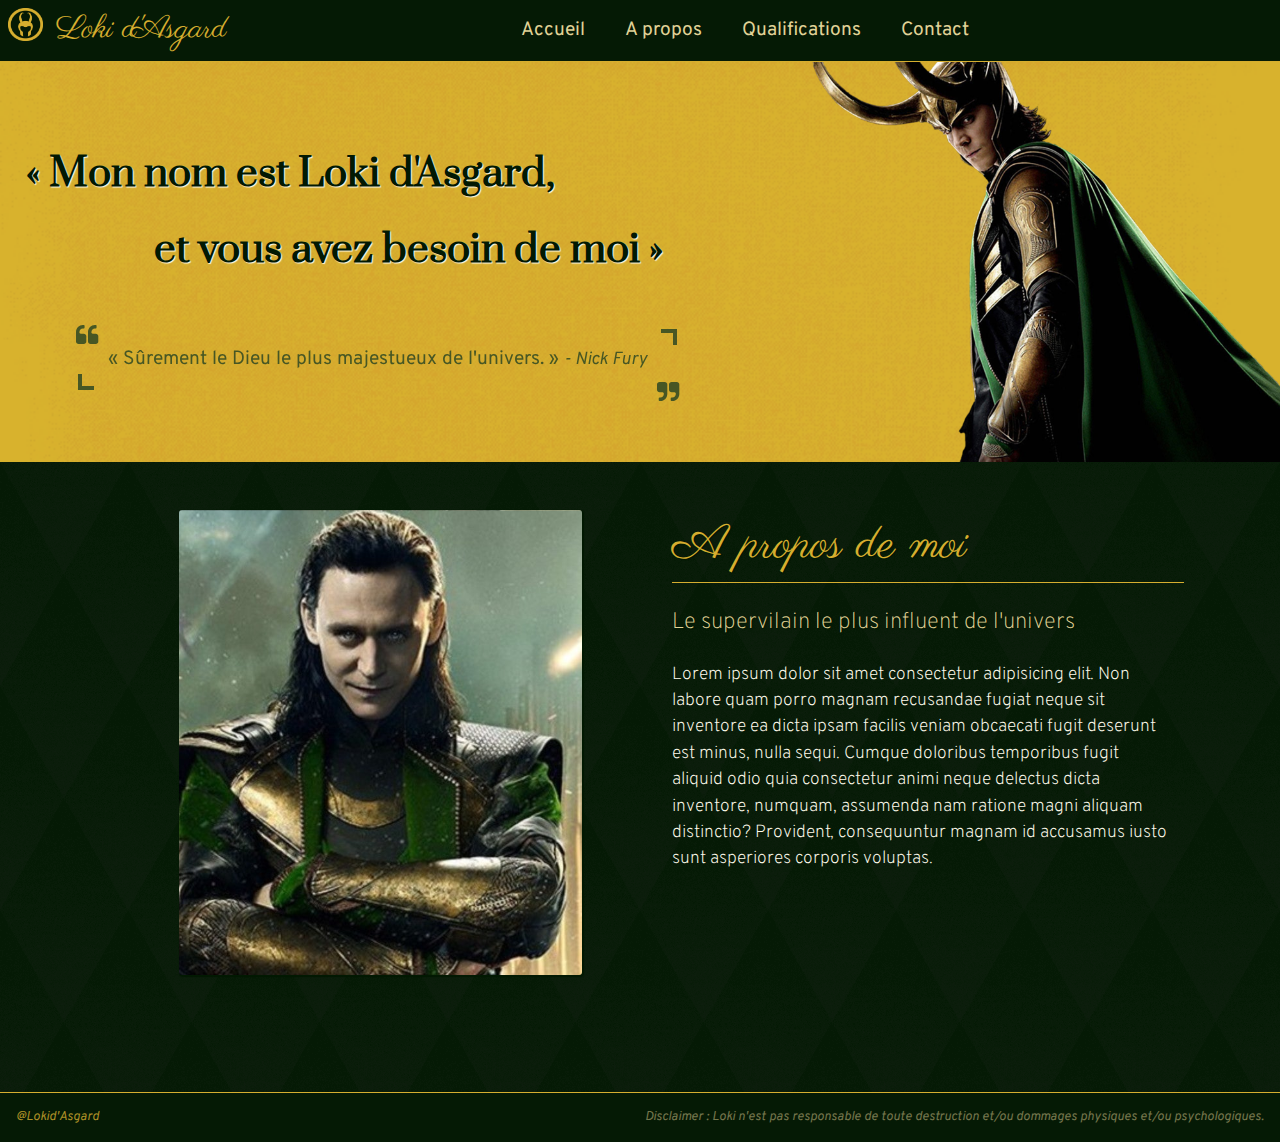
==== commit 369e0e7a: "verion final menu burger" ====
--- a/index.html
+++ b/index.html
@@ -14,9 +14,8 @@
 </head>
 
 <body>
-    <div class="mobile" onclick="closeMenuMobile()"></div>
     <nav>
-
+        
         <div>
             <img src="image/lokicvlogo.png" alt="Logo" width="35" height="35">
 
@@ -43,11 +42,12 @@
                 stroke="currentColor" stroke-width="2">
                 <path stroke-linecap="round" stroke-linejoin="round" d="M4 6h16M4 12h16M4 18h16" />
             </svg>
-        </div>
+        </div> 
+        <div class="mobile" onclick="closeMenuMobile()"></div>
     </nav>
     <header>
         <div class="headerTitle">
-            <h1> Mon nom est Loki d'Asgard, <br> <span class="titlePart2">et vous avez besoin de moi</span></h1>
+            <h1>« Mon nom est Loki d'Asgard, <br> <span class="titlePart2">et vous avez besoin de moi »</span></h1>
         </div>
         <div class="headerImg">
         </div>
@@ -66,8 +66,7 @@
                     <h2>A propos de moi</h2>
                     <div class="line"></div>
                     <h3>Le supervilain le plus influent de l'univers</h3>
-                    <div class="about-me-text"> 
-                        <p>
+                    <p>
                         Lorem ipsum dolor sit amet consectetur adipisicing elit. Non labore quam porro magnam recusandae
                         fugiat
                         neque sit inventore ea dicta ipsam facilis veniam obcaecati fugit deserunt est minus, nulla
@@ -78,8 +77,6 @@
                         accusamus
                         iusto sunt asperiores corporis voluptas.
                     </p>
-                </div>
-                    </div>
                 </div>
             </section>
         </div>
--- a/style.css
+++ b/style.css
@@ -85,6 +85,7 @@
     color: var(--intermediate-gold);
     text-decoration: none;
     font-family: var(--main-font);
+
 }
 nav ul li a:hover {
     font-family: var(--main-font);
@@ -134,6 +135,18 @@
         display: block;
         cursor: pointer;
     }
+    nav {
+        background-color: var(--primary-color);
+        display: flex;
+        align-items: center;
+        justify-content: space-between;
+        width: 100%;
+        border-bottom: 1px solid var(--secondary-color);
+        position: sticky;
+        top: 0;
+        z-index: 3;
+    }
+    
     nav ul {
         position: fixed;
         top: 0;
@@ -147,6 +160,7 @@
         justify-content: center;
         flex-direction: column;
         display: none;
+        z-index: 5;
     }
     nav ul.open {
         display: flex;
@@ -192,6 +206,7 @@
         height: 100vh;
         background-color: rgba(0, 0, 0, 0.6);
         display: none;
+        z-index: 3;
 
     }
     .mobile.open {
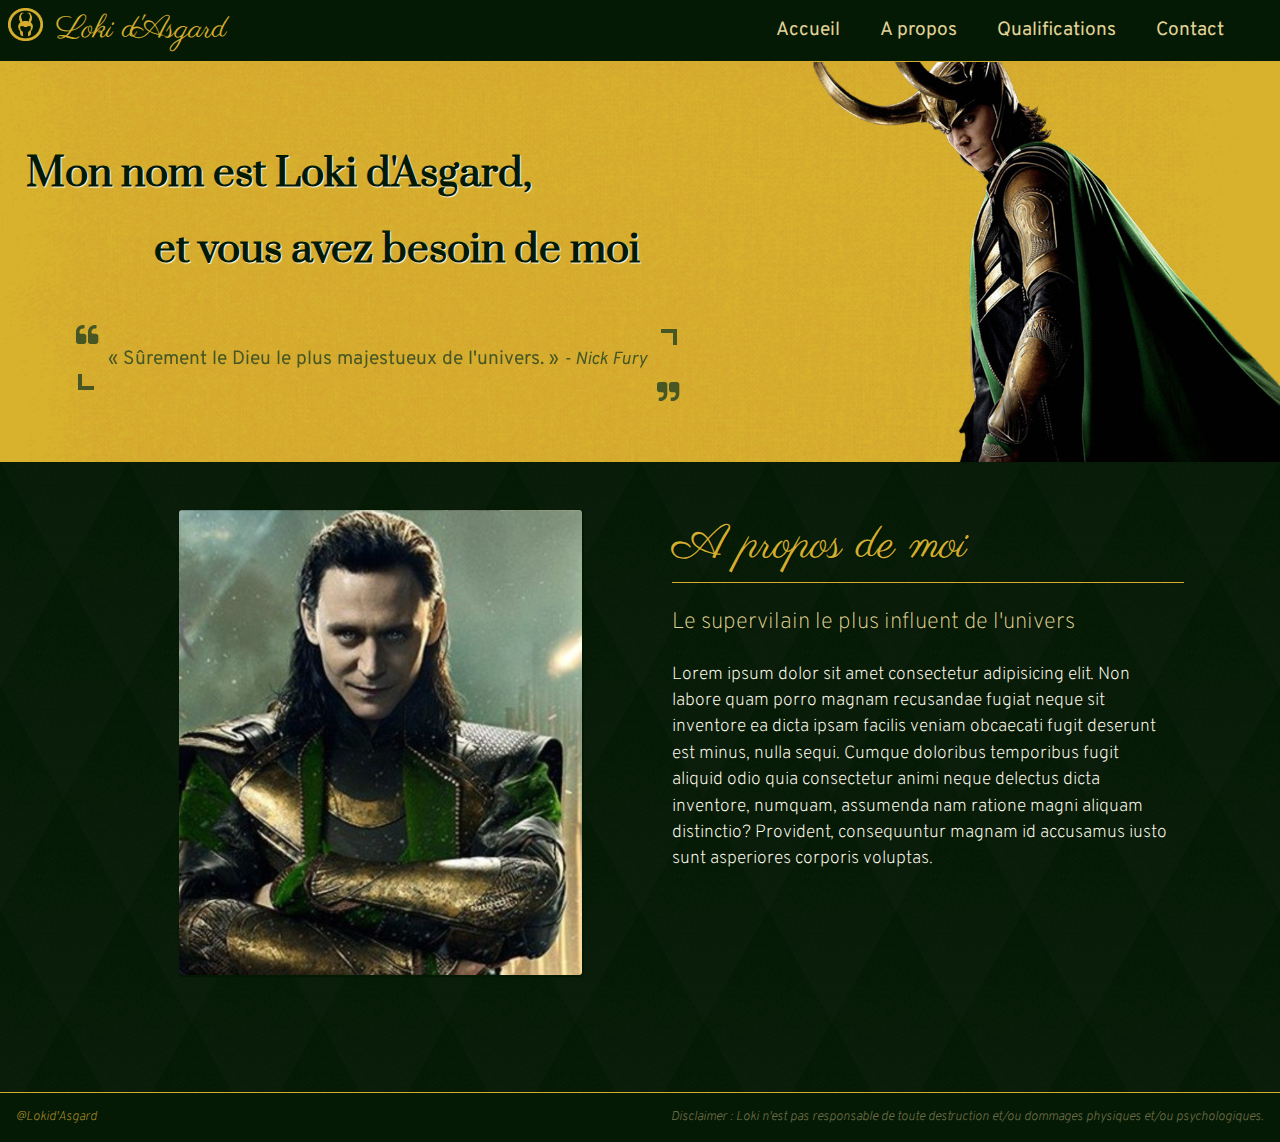
==== commit 8e1a5bcf: "changes" ====
--- a/index.html
+++ b/index.html
@@ -47,7 +47,7 @@
     </nav>
     <header>
         <div class="headerTitle">
-            <h1>« Mon nom est Loki d'Asgard, <br> <span class="titlePart2">et vous avez besoin de moi »</span></h1>
+            <h1> Mon nom est Loki d'Asgard, <br> <span class="titlePart2">et vous avez besoin de moi</span></h1>
         </div>
         <div class="headerImg">
         </div>
@@ -66,7 +66,8 @@
                     <h2>A propos de moi</h2>
                     <div class="line"></div>
                     <h3>Le supervilain le plus influent de l'univers</h3>
-                    <p>
+                    <div class="about-me-text"> 
+                        <p>
                         Lorem ipsum dolor sit amet consectetur adipisicing elit. Non labore quam porro magnam recusandae
                         fugiat
                         neque sit inventore ea dicta ipsam facilis veniam obcaecati fugit deserunt est minus, nulla
@@ -78,6 +79,8 @@
                         iusto sunt asperiores corporis voluptas.
                     </p>
                 </div>
+                    </div>
+                </div>
             </section>
         </div>
         <footer>
@@ -88,4 +91,4 @@
         <script src="burger.js"></script>
 </body>
 
-</html>+</html> --- a/style.css
+++ b/style.css
@@ -85,12 +85,13 @@
     color: var(--intermediate-gold);
     text-decoration: none;
     font-family: var(--main-font);
-
-}
+}
+
 nav ul li a:hover {
     font-family: var(--main-font);
     color: var(--secondary-color);
 }
+
 .burger {
     display: none;
 }
@@ -101,6 +102,9 @@
 }
 .close {
     display: none;
+}
+.mobile {
+display: none;
 }
 
 footer {
@@ -113,11 +117,12 @@
     border-top: 1px solid var(--secondary-color);
     font-style: italic;
     margin-top:auto; 
+    font-weight: 200;
 }
 
 .disclaimer {
     color: var(--intermediate-gold);
-    font-size: clamp(0.3rem, 1vw, 0.9rem);
+    font-size: clamp(0.3rem, 3vw, 0.8rem);
     opacity: 50%;
     margin-right: 1rem;
     margin-left: 1rem;
@@ -130,7 +135,7 @@
     font-size: clamp(0.5rem, 1vw, 1rem);
 
 }
-@media screen and (max-width: 800px) {
+@media screen and (max-width: 1200px) {
     .burger{
         display: block;
         cursor: pointer;
